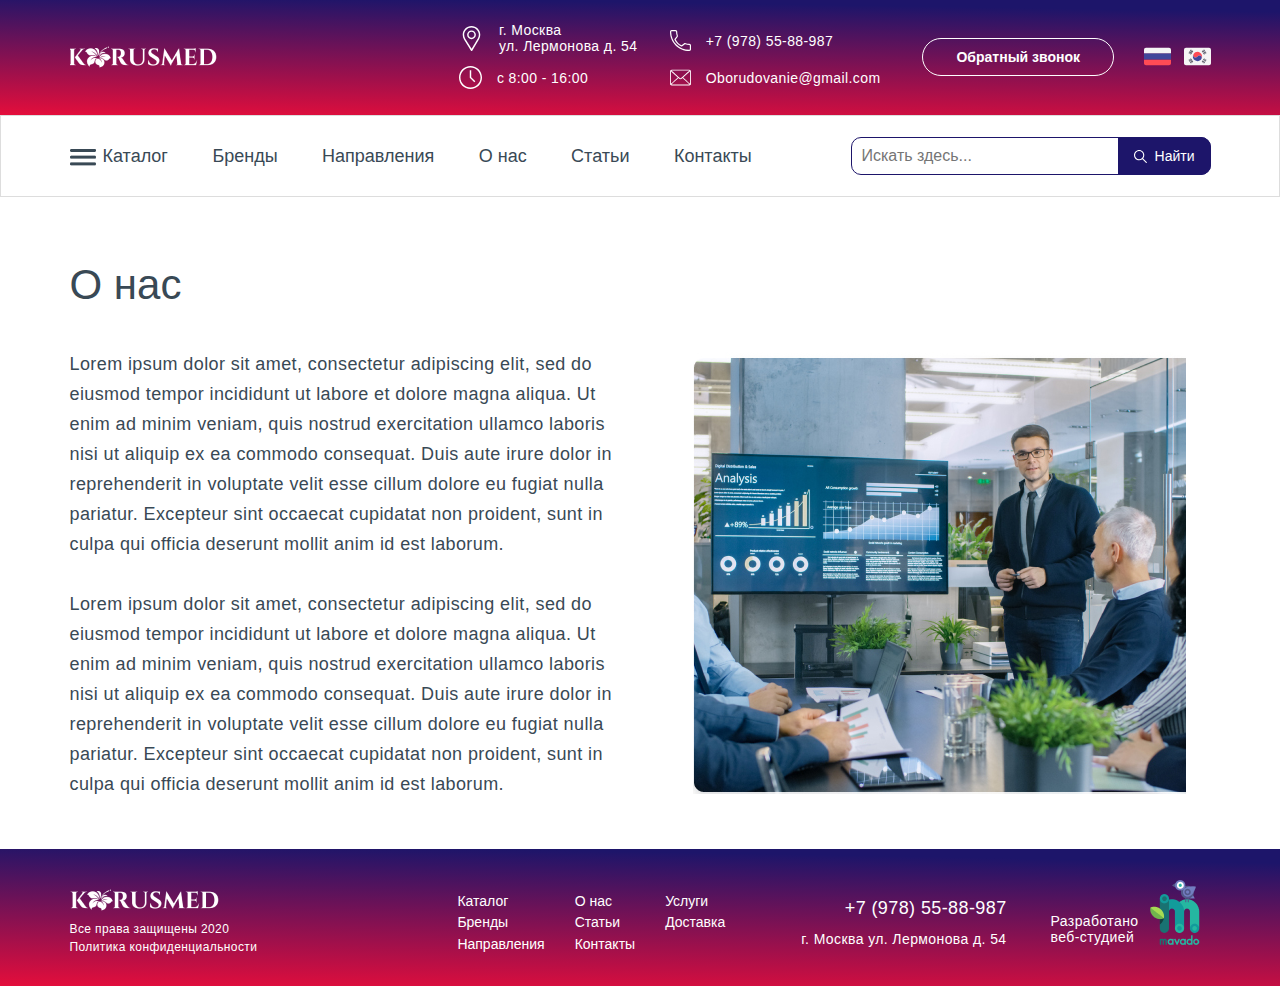
==== about.html @ 666539e0 "initial commit" ====
<!DOCTYPE html>
<html lang="en">
<head>
  	<meta charset="UTF-8">
	<meta name="viewport" content="width=device-width, initial-scale=1.0">
	<title>Document</title>
	<link rel="stylesheet" href="./styles/normalize.css">
	<link rel="stylesheet" href="./styles/main.css">
	<link rel="stylesheet" href="./styles/about.css">
</head>
<body>
	<div class="header">
		<div class="container">
			<div class="header__inner">
				<div class="logo">
					<img src="./img/header/logo.png">
				</div>

				<div class="header__info info">
					<div class="info__item">
						<img src="./img/header/icon-address.svg">
						<p>
							г. Москва<br>
							ул. Лермонова д. 54
						</p>
					</div>

					<div class="info__item">
						<img src="./img/header/icon-phone.svg">
						<p>+7 (978) 55-88-987</p>
					</div>

					<div class="info__item">
						<img src="./img/header/icon-clock.svg">
						<p>с 8:00 - 16:00</p>
					</div>
					
					
					<div class="info__item">
						<img src="./img/header/icon-email.svg">
						<p>Oborudovanie@gmail.com</p>
					</div>
				</div>

				<div class="header__actions">
					<a href="#" class="header__button">Обратный звонок</a>

					<div class="header__langs">
						<img src="./img/header/rus-lang.svg">
						<img src="./img/header/korea-lang.svg">
					</div>
				</div>
			</div>
		</div>
	</div>

	<div class="menu">
		<div class="container">
			<div class="menu__inner">
				<img src="./img/menu/icon-burger.svg" class="burger">

				<nav class="menu__items">
					<a class="menu__item" href="index.html">Каталог</a>
					<a class="menu__item" href="#">Бренды</a>
					<a class="menu__item" href="#">Направления</a>
					<a class="menu__item" href="about.html">О нас</a>
					<a class="menu__item" href="#">Статьи</a>
					<a class="menu__item" href="#">Контакты</a>
				</nav>

				<form class="search-form">
					<input type="text" placeholder="Искать здесь...">
					<button type="submit">
						<img src="./img/menu/icon-search.svg">
						Найти
					</button>
				</form>
			</div>
		</div>
	</div>

	<div class="about">
		<div class="container">
			<div class="about__inner">
				<div class="left">
					<h1 class="about__title">
						О нас
					</h1>

					<p class="about__text">
						Lorem ipsum dolor sit amet, consectetur adipiscing elit, sed do eiusmod tempor incididunt ut labore et dolore magna aliqua. Ut enim ad minim veniam, quis nostrud exercitation ullamco laboris nisi ut aliquip ex ea commodo consequat. Duis aute irure dolor in reprehenderit in voluptate velit esse cillum dolore eu fugiat nulla pariatur. Excepteur sint occaecat cupidatat non proident, sunt in culpa qui officia deserunt mollit anim id est laborum.
						<br><br>
						Lorem ipsum dolor sit amet, consectetur adipiscing elit, sed do eiusmod tempor incididunt ut labore et dolore magna aliqua. Ut enim ad minim veniam, quis nostrud exercitation ullamco laboris nisi ut aliquip ex ea commodo consequat. Duis aute irure dolor in reprehenderit in voluptate velit esse cillum dolore eu fugiat nulla pariatur. Excepteur sint occaecat cupidatat non proident, sunt in culpa qui officia deserunt mollit anim id est laborum.
					</p>
				</div>
				
				<div class="right">
					<img src="./img/about/about-img.jpg" class="about__img">
				</div>
			</div>
		</div>
	</div>

	<div class="footer">
		<div class="container">
			<div class="footer__inner">
				<div class="footer__logo">
					<img src="./img/footer/footer-logo.png">

					<p>
						Все права защищены 2020<br>
						Политика конфиденциальности
					</p>
				</div>

				<div class="footer-menu">
					<div class="footer-menu__left">
						<a href="">Каталог</a>
						<a href="">Бренды</a>
						<a href="">Направления</a>
					</div>

					<div class="footer-menu__center">
						<a href="">О нас</a>
						<a href="">Статьи</a>
						<a href="">Контакты</a>
					</div>

					<div class="footer-menu__right">
						<a href="">Услуги</a>
						<a href="">Доставка</a>
					</div>
				</div>

				<div class="footer__info">
					<p class="footer__phone">
						+7 (978) 55-88-987
					</p>

					<p class="footer__address">
						г. Москва ул. Лермонова д. 54
					</p>
				</div>

				<div class="footer__dev">
					<p>
						Разработано<br> 
						веб-студией 
					</p>

					<img src="./img/footer/footer-logo2.png">
				</div>
			</div>
		</div>
	</div>
</body>
</html>
---- styles/main.css ----
:root {
	--white: #fff;
	--black: #000;
	--primary: #1D156A;
	--primary-2: #394955;
	--reviews-slider-text: #535353;
	--menu-border: #DDDDDD;
	--services-button: #F50034;
}

* {
  	box-sizing: border-box;
}

body {
  	position: relative;
  	display: flex;
  	flex-direction: column;
  	min-height: 100vh;
  	font-family: Muller, Arial, sans-serif;
}

.container {
  	position: relative;
  	max-width: 1141px;
  	margin: 0 auto;
}

a {
	text-decoration: none;
}

p {
	margin: 0;
	letter-spacing: .4px;
}

.title {
	margin-top: 0;
	margin-bottom: 65px;
	font-size: 42px;
	font-weight: 500;
	color: var(--primary-2);
}

.title span {
	color: var(--primary);
}

/*----------*/
/*--HEADER--*/
/*----------*/
.header {
	padding: 17px 0 14px;
 	background: linear-gradient(180.87deg, #1D156A 8.85%, #EE0D39 104.52%);
}

.header__inner {
  display: flex;
  align-items: center;
  color: var(--white);
}

.logo {
  flex-grow: 1;
}

.header__info {
  display: grid;
  grid-template-rows: 1fr 1fr;
  grid-template-columns: 1fr 1fr;
}

.info__right {
  display: flex;
  flex-direction: column;
  justify-content: space-around;
}

.info__item {
  display: flex;
  align-items: center;
}

.info__item:first-child {
  margin-bottom: 5px;
}

.info__item img {
  margin-right: 15px;
}

.info__item p {
  margin: 0;
  font-size: 14px;
  font-weight: normal;
}

.header__actions {
  display: flex;
  align-items: center;
  margin-left: 42px;
}

.header__button {
  margin-top: -5px; /*mb delete*/
  margin-right: 30px;
  padding: 10px 33px;
  border: 1px solid var(--white);
  border-radius: 20px;
  font-size: 14px;
  font-weight: bold;
  color: var(--white);
}

.header__langs img:first-child {
  margin-right: 8px;
}

/*----------*/
/*---MENU---*/
/*----------*/
.menu {
	border: 1px solid var(--menu-border);
}

.menu__inner {
	display: flex;
	align-items: center;
	padding: 21px 0;
}

.burger {
	cursor: pointer;
	flex-shrink: 0;
	margin-right: 7px;
}

.menu__items {
	flex-grow: 1;
}

.menu__item {
	margin-right: 40px;
	font-size: 18px;
	font-weight: normal;
	color: var(--primary-2);
}

.active {
	padding: 5px 10px;
	background-color: var(--primary);
	border-radius: 10px;
	color: var(--white);
}

.search-form {
	position: relative;
	flex-shrink: 0;
	width: 360px;
	height: 38px;
}

.search-form input {
	width: 100%;
	height: 100%;
	padding-left: 10px;
	padding-right: 100px;
	border: 1px solid var(--primary);
	border-radius: 10px;
	color: var(--primary);
	outline: none;
}

.search-form button {
	position: absolute;
	top: 0;
	right: 0;
	display: flex;
	align-items: center;
	justify-content: center;
	width: 93px;
	height: 100%;
	background-color: var(--primary);
	border: 0;
	border-radius: 0 10px 10px 0;
	font-size: 14px;
	font-weight: normal;
	color: var(--white);
	outline: none;
}

.search-form button img {
	margin-right: 8px;
}

/*----------*/
/*--FOOTER--*/
/*----------*/
.footer {
	padding: 40px 0 30px;
	background: linear-gradient(181.03deg, #1D156A 8.85%, #EE0D39 104.52%);
}

.footer__inner {
	display: flex;
	align-items: center;
	color: var(--white);
}

.footer__logo {
	flex-grow: 1;
}

.footer__logo p {
	margin-top: 5px;
	font-size: 12px;
	line-height: 18px;
}

.footer-menu {
	display: flex;
	flex-shrink: 0;
	font-size: 14px;
}

.footer-menu__left {
	margin-right: 30px;
}

.footer-menu__center {
	margin-right: 30px;
}

.footer-menu__left, .footer-menu__center, .footer-menu__right {
	display: flex;
	flex-direction: column;
}

.footer-menu__left a, .footer-menu__center a, .footer-menu__right a {
	margin-bottom: 5px;
	color: var(--white);
}

.footer-menu__left a:last-child, .footer-menu__center a:last-child {
	margin-bottom: 0;
}

.footer__info {
	flex-shrink: 0;
	text-align: right;
	margin-left: 76px;
}

.footer__phone {
	font-size: 18px;
	font-weight: 500;
}

.footer__address {
	margin-top: 13px;
	font-size: 14px;
}

.footer__dev {
	display: flex;
	flex-shrink: 0;
	margin-left: 44px;
	margin-top: -20px;
}

.footer__dev p {
	margin-bottom: 0;
	margin-right: 7px;
	font-size: 14px;
	align-self: flex-end;
}
---- styles/about.css ----
.about {
	margin-top: 35px;
	margin-bottom: 50px;
	color: var(--primary-2);
}

.about__inner {
	display: flex;
}

.left {
	margin-right: 68px;
}

.right {
	align-self: flex-end;
}

.about__title {
	margin-bottom: 40px;
	font-size: 42px;
	font-weight: 500;
}

.about__text {
	width: 555px;
	font-size: 18px;
	font-weight: normal;
	line-height: 30px;
	letter-spacing: .4px;
}
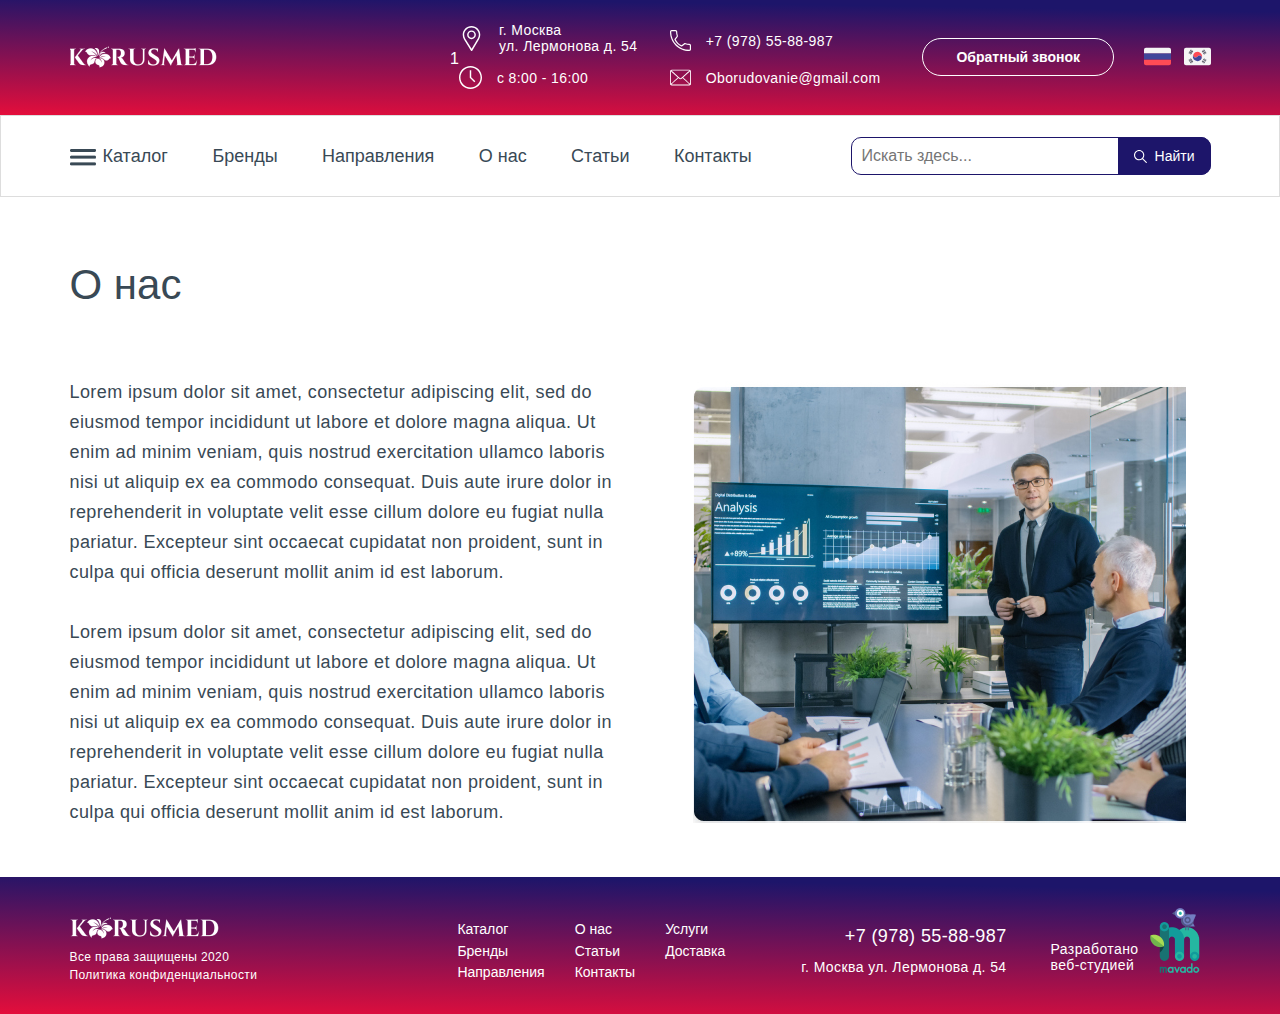
==== commit 7561de73: "added some pages" ====
--- a/about.html
+++ b/about.html
@@ -15,6 +15,11 @@
 				<div class="logo">
 					<img src="./img/header/logo.png">
 				</div>
+
+				<div class="header__icon">
+					<img src="./img/header/phone.svg">
+					<img src="./img/header/burger.svg">
+				</div>1
 
 				<div class="header__info info">
 					<div class="info__item">
@@ -82,20 +87,22 @@
 	<div class="about">
 		<div class="container">
 			<div class="about__inner">
-				<div class="left">
-					<h1 class="about__title">
-						О нас
-					</h1>
-
-					<p class="about__text">
-						Lorem ipsum dolor sit amet, consectetur adipiscing elit, sed do eiusmod tempor incididunt ut labore et dolore magna aliqua. Ut enim ad minim veniam, quis nostrud exercitation ullamco laboris nisi ut aliquip ex ea commodo consequat. Duis aute irure dolor in reprehenderit in voluptate velit esse cillum dolore eu fugiat nulla pariatur. Excepteur sint occaecat cupidatat non proident, sunt in culpa qui officia deserunt mollit anim id est laborum.
-						<br><br>
-						Lorem ipsum dolor sit amet, consectetur adipiscing elit, sed do eiusmod tempor incididunt ut labore et dolore magna aliqua. Ut enim ad minim veniam, quis nostrud exercitation ullamco laboris nisi ut aliquip ex ea commodo consequat. Duis aute irure dolor in reprehenderit in voluptate velit esse cillum dolore eu fugiat nulla pariatur. Excepteur sint occaecat cupidatat non proident, sunt in culpa qui officia deserunt mollit anim id est laborum.
-					</p>
-				</div>
+				<h1 class="section__title">
+					О нас
+				</h1>
 				
-				<div class="right">
-					<img src="./img/about/about-img.jpg" class="about__img">
+				<div class="about__content">
+					<div class="left">
+						<p class="about__text">
+							Lorem ipsum dolor sit amet, consectetur adipiscing elit, sed do eiusmod tempor incididunt ut labore et dolore magna aliqua. Ut enim ad minim veniam, quis nostrud exercitation ullamco laboris nisi ut aliquip ex ea commodo consequat. Duis aute irure dolor in reprehenderit in voluptate velit esse cillum dolore eu fugiat nulla pariatur. Excepteur sint occaecat cupidatat non proident, sunt in culpa qui officia deserunt mollit anim id est laborum.
+							<br><br>
+							Lorem ipsum dolor sit amet, consectetur adipiscing elit, sed do eiusmod tempor incididunt ut labore et dolore magna aliqua. Ut enim ad minim veniam, quis nostrud exercitation ullamco laboris nisi ut aliquip ex ea commodo consequat. Duis aute irure dolor in reprehenderit in voluptate velit esse cillum dolore eu fugiat nulla pariatur. Excepteur sint occaecat cupidatat non proident, sunt in culpa qui officia deserunt mollit anim id est laborum.
+						</p>
+					</div>
+					
+					<div class="right">
+						<img src="./img/about/about-img.jpg" class="about__img">
+					</div>
 				</div>
 			</div>
 		</div>
--- a/styles/main.css
+++ b/styles/main.css
@@ -2,10 +2,11 @@
 	--white: #fff;
 	--black: #000;
 	--primary: #1D156A;
-	--primary-2: #394955;
+	--text: #394955;
 	--reviews-slider-text: #535353;
 	--menu-border: #DDDDDD;
-	--services-button: #F50034;
+	--button: #F50034;
+	--item-title: #1D156A;
 }
 
 * {
@@ -17,7 +18,8 @@
   	display: flex;
   	flex-direction: column;
   	min-height: 100vh;
-  	font-family: Muller, Arial, sans-serif;
+		font-family: Muller, Arial, sans-serif;
+		color: var(--text);
 }
 
 .container {
@@ -40,11 +42,28 @@
 	margin-bottom: 65px;
 	font-size: 42px;
 	font-weight: 500;
-	color: var(--primary-2);
+	color: var(--text);
 }
 
 .title span {
 	color: var(--primary);
+}
+
+.section__title {
+	font-size: 42px;
+	font-weight: 500;
+}
+
+.brends-item {
+	display: flex;
+	justify-content: center;
+	align-items: center;
+	width: 263px;
+	height: 150px;
+	margin-bottom: 30px;
+	background-color: var(--white);
+	border-radius: 10px;
+	box-shadow: 0px 4px 10px rgba(80, 80, 80, 0.15);
 }
 
 /*----------*/
@@ -59,6 +78,10 @@
   display: flex;
   align-items: center;
   color: var(--white);
+}
+
+.header__icon {
+	display: none;
 }
 
 .logo {
@@ -144,7 +167,7 @@
 	margin-right: 40px;
 	font-size: 18px;
 	font-weight: normal;
-	color: var(--primary-2);
+	color: var(--text);
 }
 
 .active {
@@ -194,6 +217,59 @@
 	margin-right: 8px;
 }
 
+/*------------*/
+/*---REVIEWS--*/
+/*------------*/
+.reviews {
+	margin-top: 32px;
+	margin-bottom: 75px;
+}
+
+.reviews__inner {
+	display: flex;
+	flex-direction: column;
+	align-items: center;
+}
+
+.reviews-slider__item {
+	display: flex;
+	width: 890px;
+	height: 318px;
+	background-color: var(--white);
+	border-radius: 10px;
+	box-shadow: 0px 4px 20px rgba(77, 77, 77, 0.24);
+}
+
+.reviews-slider__item img {
+	border-radius: 10px 0 0 10px;
+}
+
+.reviews-slider__text {
+	padding: 23px 37px 37px;
+}
+
+.reviews-slider__name {
+	margin-bottom: 0;
+	font-size: 20px;
+	font-weight: bold;
+	color: var(--black);
+}
+
+.reviews-slider__company {
+	margin-top: 13px;
+	font-size: 16px;
+	font-weight: normal;
+	color: var(--black);
+}
+
+.reviews-slider__desc {
+	margin-top: 11px;
+	font-size: 18px;
+	font-weight: normal;
+	color: var(--reviews-slider-text);
+	line-height: 28px;
+}
+
 /*----------*/
 /*--FOOTER--*/
 /*----------*/
@@ -274,4 +350,52 @@
 	margin-right: 7px;
 	font-size: 14px;
 	align-self: flex-end;
-}+}
+
+@media screen and (max-width: 420px) {
+	.container {
+		width: 93%;
+	}
+
+	.header {
+		width: 375px;
+		height: 125px;
+	}
+
+	.header__icon {
+		display: flex;
+	}
+	
+	.header__info, .header__actions {
+		display: none;
+	}
+
+	.menu {
+		display: none;
+	}
+
+	.section__title {
+		font-size: 27px;
+	}
+
+	.footer__inner {
+		flex-direction: column;
+		align-items: flex-start;
+	}
+
+	.footer-menu {
+		margin-top: 27px;
+		margin-bottom: 27px;
+		font-size: 16px;
+	}
+
+	.footer__info {
+		margin-left: 0;
+		margin-bottom: 45px;
+		text-align: left;
+	}
+
+	.footer__dev {
+		margin-left: 0;
+	}
+}
--- a/styles/about.css
+++ b/styles/about.css
@@ -1,10 +1,9 @@
 .about {
 	margin-top: 35px;
 	margin-bottom: 50px;
-	color: var(--primary-2);
 }
 
-.about__inner {
+.about__content {
 	display: flex;
 }
 
@@ -16,16 +15,41 @@
 	align-self: flex-end;
 }
 
-.about__title {
-	margin-bottom: 40px;
-	font-size: 42px;
-	font-weight: 500;
-}
-
 .about__text {
 	width: 555px;
+	margin-top: 40px;
 	font-size: 18px;
 	font-weight: normal;
 	line-height: 30px;
 	letter-spacing: .4px;
 }
+
+@media screen and (max-width: 420px) {
+	.about {
+		margin-top: 30px;
+	}
+
+	.about__text {
+		width: 100%;
+		font-size: 14px;
+	}
+
+	.about__content {
+		flex-direction: column;
+	}
+
+	.left {
+		order: 2;
+		margin-right: 0;
+	}
+
+	.right {
+		order: 1;
+		margin-top: 24px;
+	}
+
+	.about__img {
+		width: 100%;
+		height: 220px;
+	}
+}
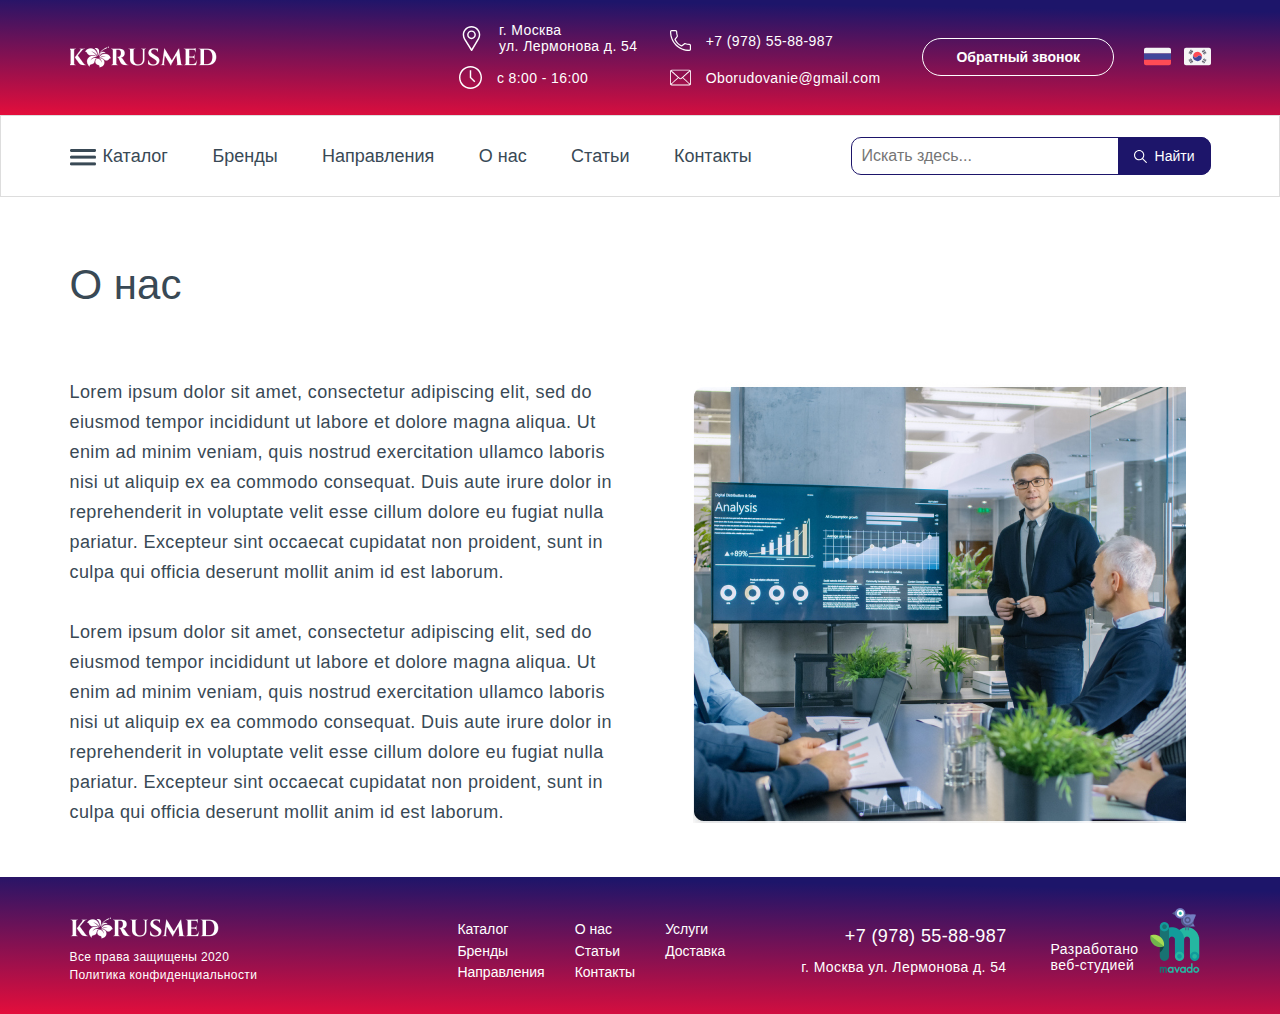
==== commit 1ab9cd37: "added some responsive layout" ====
--- a/about.html
+++ b/about.html
@@ -18,8 +18,8 @@
 
 				<div class="header__icon">
 					<img src="./img/header/phone.svg">
-					<img src="./img/header/burger.svg">
-				</div>1
+					<img src="./img/header/burger.svg" class="header__burger">
+				</div>
 
 				<div class="header__info info">
 					<div class="info__item">
@@ -102,6 +102,7 @@
 					
 					<div class="right">
 						<img src="./img/about/about-img.jpg" class="about__img">
+						<img src="./img/about/about-img-mobile.jpg" class="about__img--mobile">
 					</div>
 				</div>
 			</div>
--- a/styles/main.css
+++ b/styles/main.css
@@ -346,20 +346,19 @@
 }
 
 .footer__dev p {
+	align-self: flex-end;
 	margin-bottom: 0;
 	margin-right: 7px;
 	font-size: 14px;
-	align-self: flex-end;
 }
 
 @media screen and (max-width: 420px) {
 	.container {
-		width: 93%;
+		max-width: 93%;
 	}
 
 	.header {
-		width: 375px;
-		height: 125px;
+		padding: 20px 0;
 	}
 
 	.header__icon {
@@ -368,6 +367,10 @@
 	
 	.header__info, .header__actions {
 		display: none;
+	}
+
+	.header__burger {
+		margin-left: 28px;
 	}
 
 	.menu {
@@ -398,4 +401,12 @@
 	.footer__dev {
 		margin-left: 0;
 	}
-}
+
+	.footer__dev p {
+		order: 2;
+	}
+
+	.footer__dev img {
+		order: 1;
+	}
+}
--- a/styles/about.css
+++ b/styles/about.css
@@ -24,14 +24,13 @@
 	letter-spacing: .4px;
 }
 
+.about__img--mobile {
+	display: none;
+}
+
 @media screen and (max-width: 420px) {
 	.about {
 		margin-top: 30px;
-	}
-
-	.about__text {
-		width: 100%;
-		font-size: 14px;
 	}
 
 	.about__content {
@@ -43,13 +42,23 @@
 		margin-right: 0;
 	}
 
+	.about__text {
+		width: 100%;
+		margin-top: 25px;
+		font-size: 14px;
+		line-height: 22px;
+	}
+
 	.right {
 		order: 1;
 		margin-top: 24px;
 	}
 
 	.about__img {
-		width: 100%;
-		height: 220px;
+		display: none;
+	}
+
+	.about__img--mobile {
+		display: block;
 	}
 }
